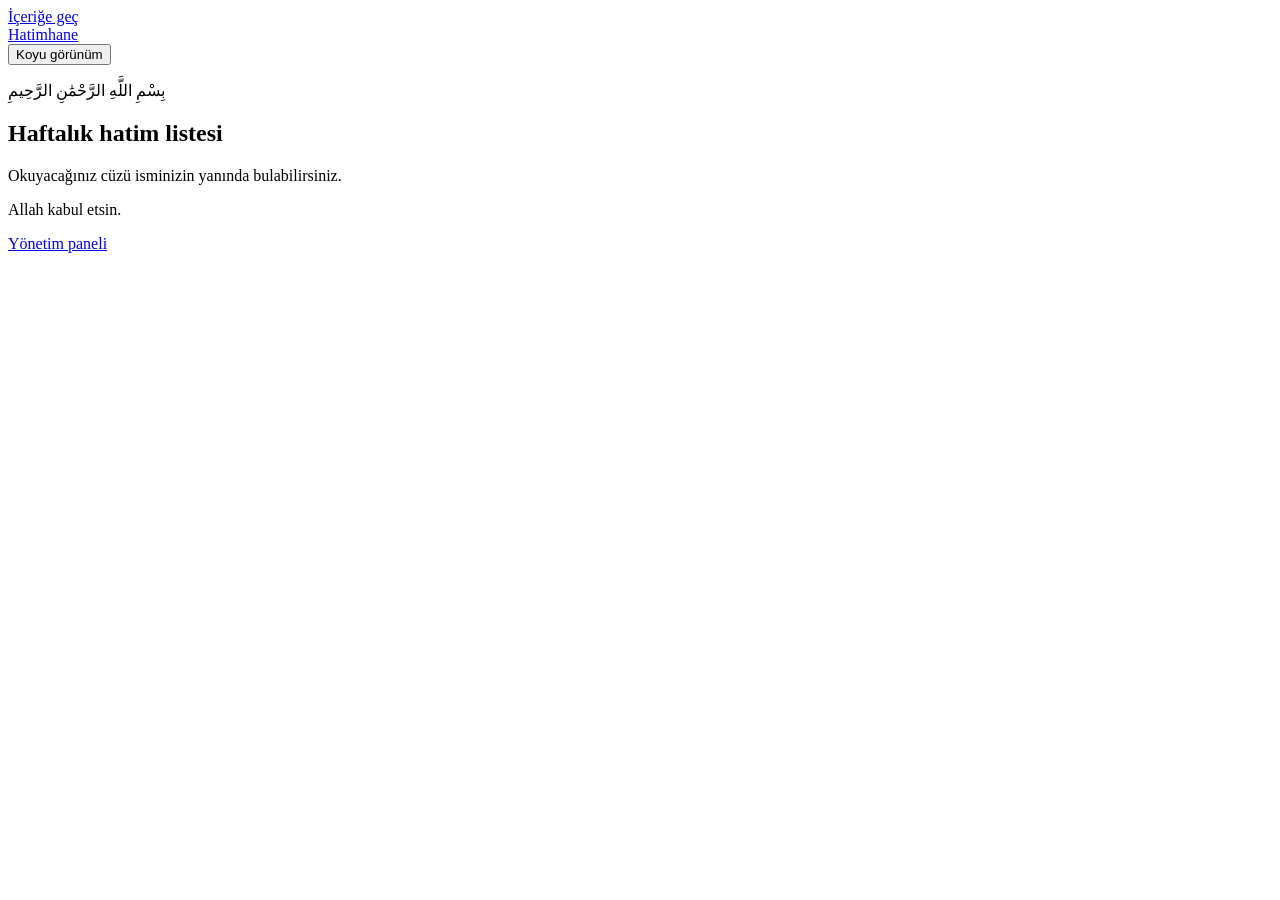
==== web/index.html @ d1756814 "Hatimhane Rust hizmetini ve Debian paketlemesini ekle" ====
<!doctype html>
<html lang="tr">
<head>
	<meta charset="utf-8">
	<meta name="viewport" content="width=device-width, initial-scale=1">
	<meta name="color-scheme" content="light dark">
	<title>Hatimhane</title>
	<link rel="stylesheet" href="/assets/style.css">
	<script src="/assets/theme.js"></script>
	<script src="/assets/public.js" defer></script>
</head>
<body>
	<a class="atla" href="#icerik">İçeriğe geç</a>
	<header class="ust"><div class="ust-icerik">
		<a class="marka" href="/">Hatimhane</a>
		<div class="tema-alani">
			<button id="tema-dugmesi" class="tema-dugmesi" type="button"><span id="tema-etiketi">Koyu görünüm</span></button>
			<button id="otomatik-tema" class="otomatik-tema" type="button" hidden>Cihaz ayarına dön</button>
		</div>
	</div></header>
	<main id="icerik" class="sayfa">
		<section class="giris"><p class="besmele" lang="ar">بِسْمِ اللَّهِ الرَّحْمَٰنِ الرَّحِيمِ</p><p id="cami-adi" class="cami-adi" hidden></p><h1 id="baslik">Haftalık hatim listesi</h1><p id="aciklama" class="aciklama">Okuyacağınız cüzü isminizin yanında bulabilirsiniz.</p></section>
		<div id="durum" class="panel-durum" role="status" hidden></div>
		<nav id="gruplar" class="kartlar" aria-label="Hatim grupları"></nav>
		<section id="liste" hidden><p id="donem" class="panel-durum"></p><h2 id="grup-adi">Cüz paylaşımı</h2>
			<table id="cuz-tablosu"><caption>Katılımcılar ve okuyacakları cüzler</caption><thead><tr><th scope="col">İsim</th><th scope="col">Okunacak cüz</th></tr></thead><tbody id="katilimcilar"></tbody></table>
			<p class="kisa">Her döngüde herkes bir sonraki cüzü okur. 30. cüzden sonra 1. cüze dönülür.</p>
		</section>
		<noscript><p class="panel-durum">Listeyi görmek için JavaScript’i etkinleştirin.</p></noscript>
		<footer class="alt"><p>Allah kabul etsin.</p><a href="/panel/">Yönetim paneli</a></footer>
	</main>
</body>
</html>
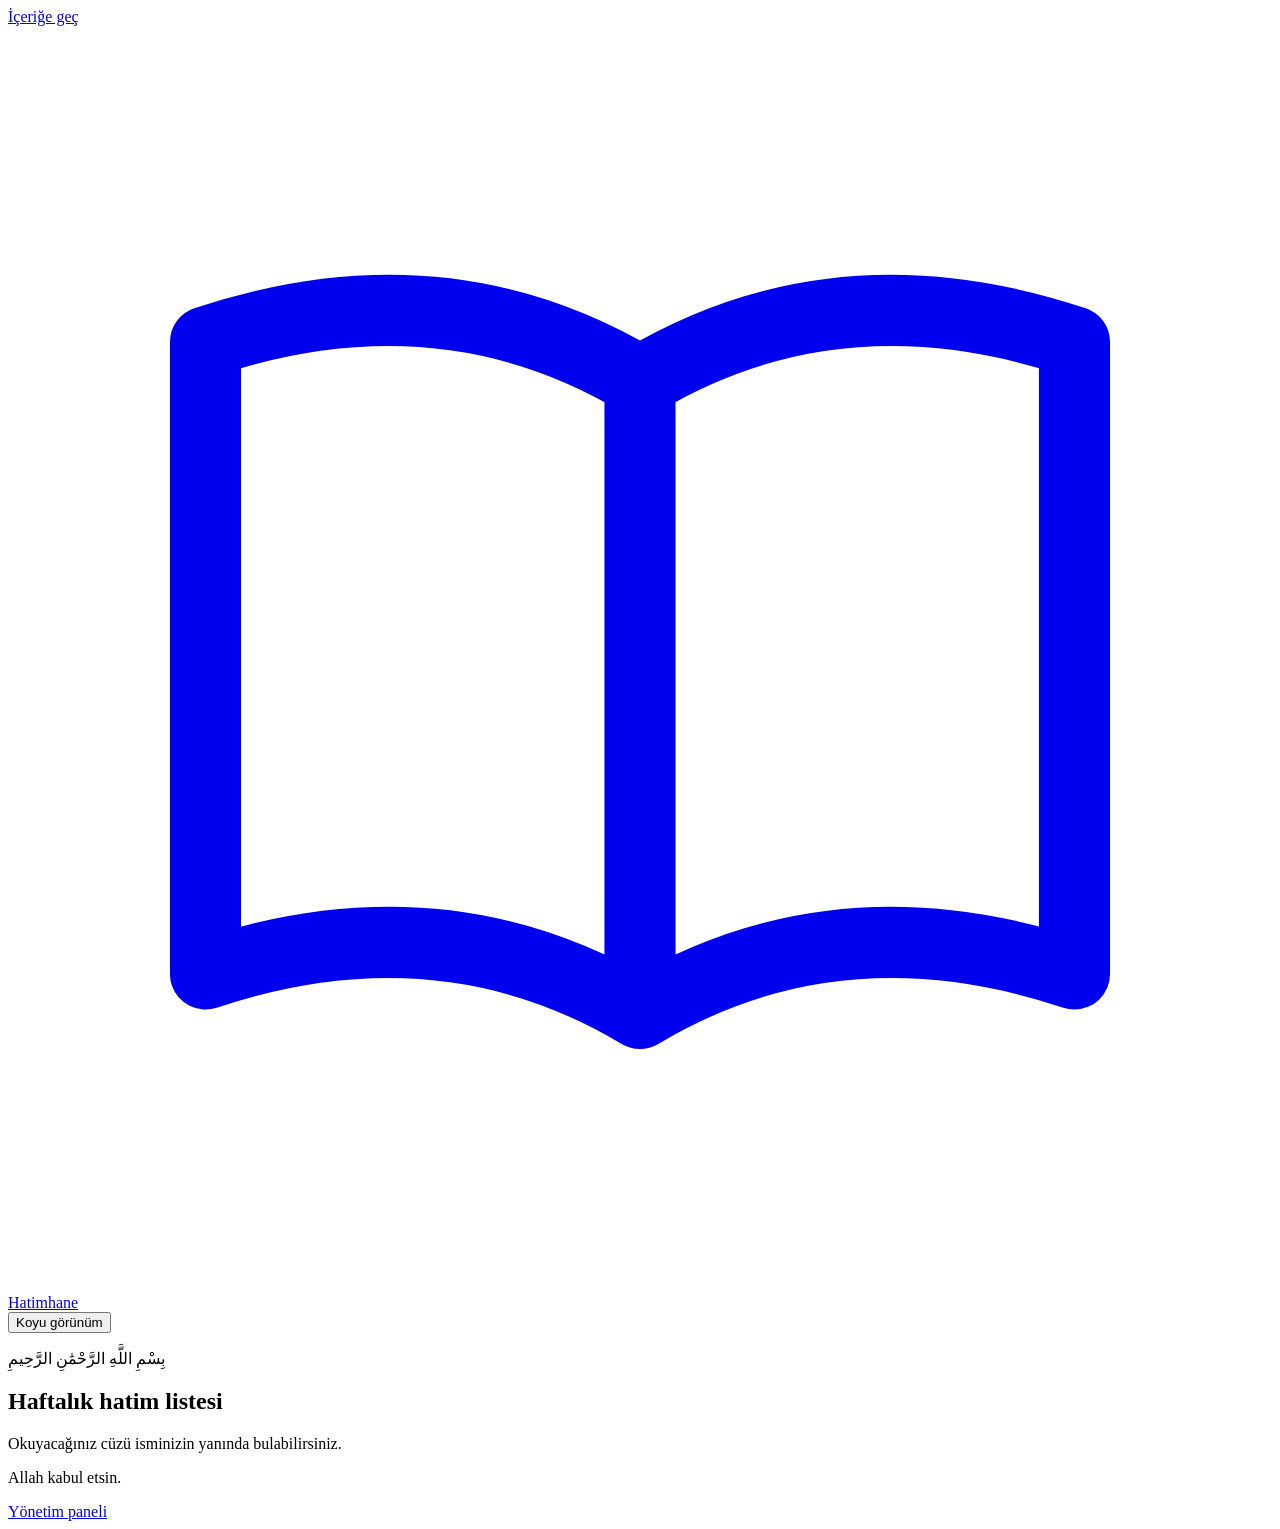
==== commit 0ae857c7: "Kitap simgesini ve ortak SVG favicon dosyasını ekle" ====
--- a/web/index.html
+++ b/web/index.html
@@ -5,6 +5,7 @@
 	<meta name="viewport" content="width=device-width, initial-scale=1">
 	<meta name="color-scheme" content="light dark">
 	<title>Hatimhane</title>
+	<link rel="icon" href="/assets/favicon.svg" type="image/svg+xml">
 	<link rel="stylesheet" href="/assets/style.css">
 	<script src="/assets/theme.js"></script>
 	<script src="/assets/public.js" defer></script>
@@ -12,7 +13,10 @@
 <body>
 	<a class="atla" href="#icerik">İçeriğe geç</a>
 	<header class="ust"><div class="ust-icerik">
-		<a class="marka" href="/">Hatimhane</a>
+		<a class="marka" href="/">
+			<svg class="kitap" viewBox="0 0 32 32" fill="none" aria-hidden="true" focusable="false"><path d="M5 8q6-2 11 1q5-3 11-1v16q-6-2-11 1q-5-3-11-1zM16 9v16" stroke="currentColor" stroke-width="1.8" stroke-linejoin="round"></path></svg>
+			<span>Hatimhane</span>
+		</a>
 		<div class="tema-alani">
 			<button id="tema-dugmesi" class="tema-dugmesi" type="button"><span id="tema-etiketi">Koyu görünüm</span></button>
 			<button id="otomatik-tema" class="otomatik-tema" type="button" hidden>Cihaz ayarına dön</button>
